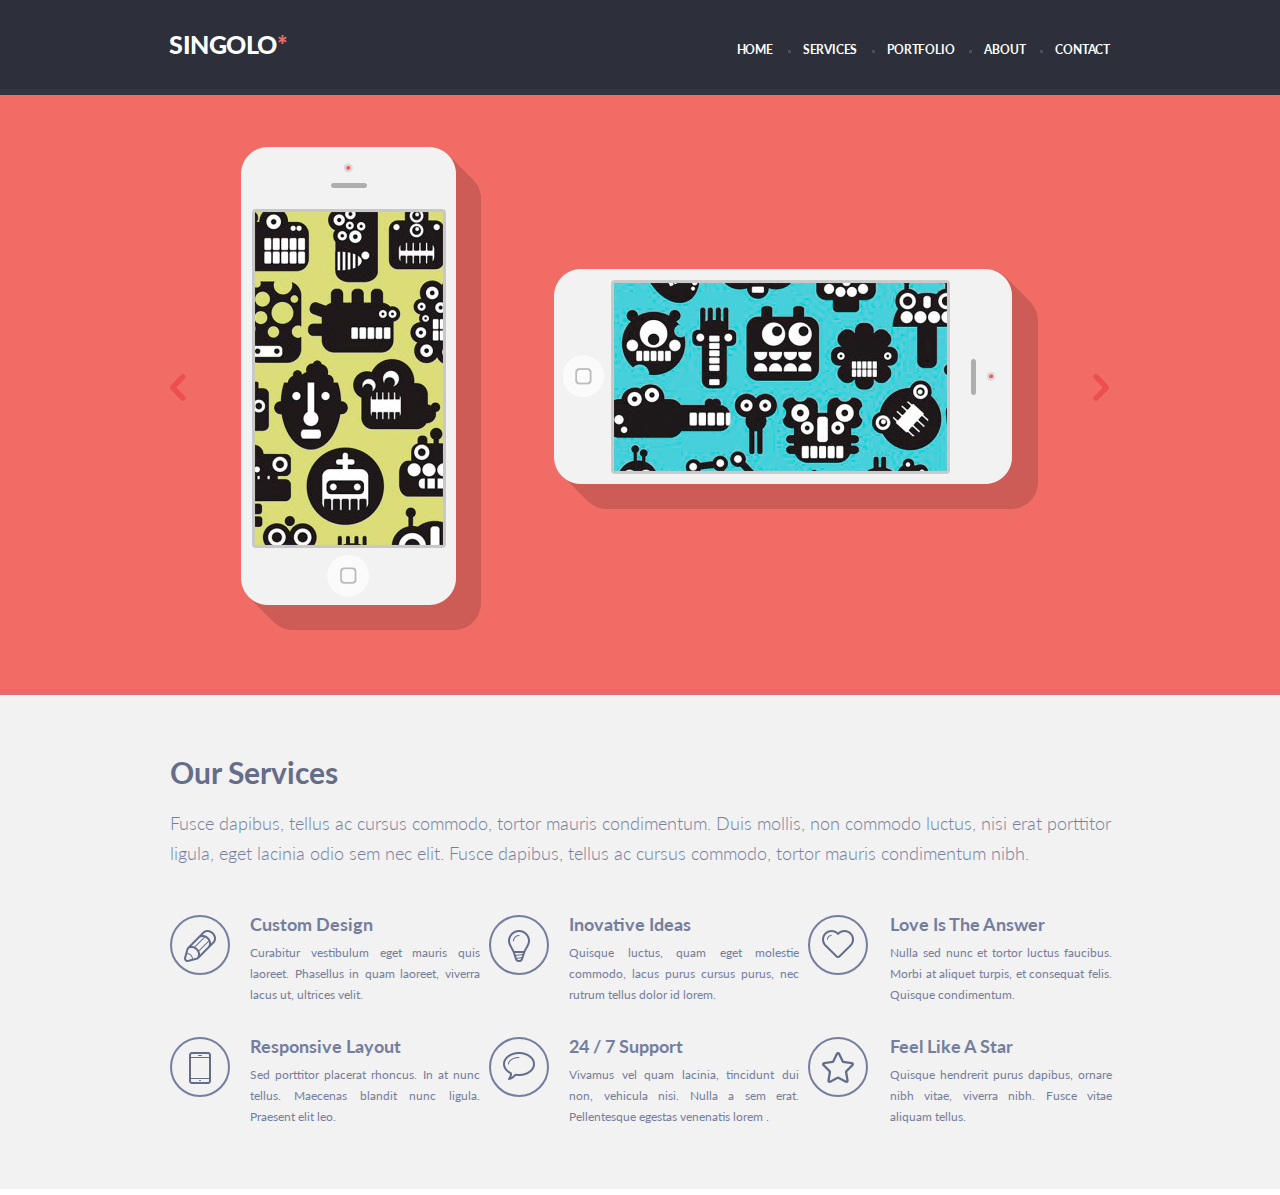
==== singolo1.html @ 79cb9944 "fix: rename files" ====
<!DOCTYPE html>
<html lang="en">

<head>
    <meta charset="UTF-8">
    <meta name="viewport" content="width=device-width, initial-scale=1.0">
    <title>Singolo. Part 1</title>
    <link rel="stylesheet" href="./singolo1.css">
</head>

<body>
    <header class="singolo__header">
        <div class="container">
            <a href="#" class="singolo__logo"><h1>SINGOLO</h1></a>
            <nav class="singolo__nav">
                <ul class="nav__list">
                    <li class="nav__item"><a class="nav__link" href="#">HOME</a></li>
                    <li class="nav__item"><a class="nav__link" href="#">SERVICES</a></li>
                    <li class="nav__item"><a class="nav__link" href="#">PORTFOLIO</a></li>
                    <li class="nav__item"><a class="nav__link" href="#">ABOUT</a></li>
                    <li class="nav__item"><a class="nav__link" href="#">CONTACT</a></li>
                </ul>
            </nav>
        </div>
    </header>

    <section class="singolo__slider">
        <div class="container">
            <ul class="slider__list">
                <li class="slider__item">
                    <img class="slider__img slider__img--left" src="./assets/img/iPhone Vertical.png" alt="">
                    <img class="slider__img slider__img--right" src="./assets/img/iPhone Horizontal.png" alt="">
                </li>

            </ul>
            <a href="#" class="slider__control slider__control--left"><img src="./assets/img/icons/btn-left.png" alt=""></a>
            <a href="#" class="slider__control slider__control--right"><img src="./assets/img/icons/btn-right.png" alt=""></a>
        </div>
    </section>
    <section class="singolo__services">
        <div class="container">
            <h2 class="services__title singalo__title"> Our Services</h2>
            <p class="services__description">Fusce dapibus, tellus ac cursus commodo, tortor mauris condimentum. Duis mollis, non commodo luctus, nisi erat porttitor ligula, eget lacinia odio sem nec elit. Fusce dapibus, tellus ac cursus commodo, tortor mauris condimentum nibh.</p>
            <ul class="services__list">
                <li class="services__item">
                    <figure>
                        <img src="./assets/img/icons/pen.png" alt="Custom Design">
                    </figure>
                    <h4 class="services__item-title">Custom Design</h4>
                    <span class="services__item-description">Curabitur vestibulum eget mauris quis laoreet. Phasellus in quam laoreet, viverra lacus ut, ultrices velit.</span>
                </li>
                <li class="services__item">
                    <figure>
                        <img src="./assets/img/icons/bulb.png" alt="Inovative Ideas">
                    </figure>
                    <h4 class="services__item-title">Inovative Ideas</h4>
                    <span class="services__item-description">Quisque luctus, quam eget molestie commodo, lacus purus cursus purus, nec rutrum tellus dolor id lorem.</span>
                </li>
                <li class="services__item">
                    <figure>
                        <img src="./assets/img/icons/heart.png" alt="Love Is The Answer">
                    </figure>
                    <h4 class="services__item-title">Love Is The Answer</h4>
                    <span class="services__item-description">Nulla sed nunc et tortor luctus faucibus. Morbi at aliquet turpis, et consequat felis. Quisque condimentum.</span>
                </li>
                <li class="services__item">
                    <figure>
                        <img src="./assets/img/icons/phone.png" alt="Responsive Layout">
                    </figure>
                    <h4  class="services__item-title">Responsive Layout</h4>
                    <span class="services__item-description">Sed porttitor placerat rhoncus. In at nunc tellus. Maecenas blandit nunc ligula. Praesent elit leo.</span>
                </li>
                <li class="services__item">
                    <figure>
                        <img src="./assets/img/icons/bubble.png" alt="24 / 7 Support">
                    </figure>
                    <h4 class="services__item-title">24 / 7 Support</h4>
                    <span class="services__item-description">Vivamus vel quam lacinia, tincidunt dui non, vehicula nisi. Nulla a sem erat. Pellentesque egestas venenatis lorem .</span>
                </li>
                <li class="services__item">
                    <figure>
                        <img src="./assets/img/icons/star.png" alt="Feel Like A Star">
                    </figure>
                    <h4 class="services__item-title">Feel Like A Star</h4>
                    <span class="services__item-description">Quisque hendrerit purus dapibus, ornare nibh vitae, viverra nibh. Fusce vitae aliquam tellus.</span>
                </li>
            </ul>
        </div>
    </section>

</body>

</html>
---- singolo1.css ----
@import url('https://fonts.googleapis.com/css?family=Lato:300,400,700,900&display=swap');

* {
    margin: 0;
    padding: 0;
    box-sizing: border-box;
    color: #767e9e;
    font-family: 'Lato', sans-serif;
    cursor: default;
}

body {
	display: flex;
    flex-direction: column;
}

.container {
    width: 1020px;
    margin: 0 auto;
    overflow: hidden;
}

.singolo__header {
    background: #2d303a;
    border-bottom: 6px solid #323746;
}

.singolo__header > .container {
    display: flex;
    align-items: center;
    padding: 29px 0px 30px 39px;
    justify-content: space-between;
}

.nav__list {
    display: flex;
    list-style: none;
    margin: 0;
    padding: 0;
    margin-right: 25px;
    margin-top: 7px;
}

.singolo__logo {
    text-decoration: none;
}

.singolo__logo h1 {
    font-size: 25px;
    color: white;
    text-decoration: none;
    font-weight: 900;
    letter-spacing: -0.5px;
    cursor: pointer;
    position: relative;
}

.singolo__logo h1::after {
    content: "*";
    color: #f06c64;
}

.nav__item a {
    font-size: 12px;
    color: white;
    text-decoration: none;
    padding: 15px;
    letter-spacing: -0.2px;
    cursor: pointer;
    font-weight: bold;
}

.nav__item {
    position: relative;
}

.nav__item:after {
    content: "";
    width: 3px;
    height: 3px;
    background: #494e62;
    position: absolute;
    left: 0;
    top: 12px;
}


.nav__item:first-child::after {
    display: none;
}

.services__title {
    font-size: 30px;
}

.services__list {
    display: flex;
    flex-wrap: wrap;
    list-style: none;
    padding: 0;
    margin-top: 23px;
    margin-left: 2px;
}

.services__item {
    width: 310px;
}

.singolo__slider {
    background: #f06c64;
    position: relative;
    border-bottom: 6px solid #ea676b;
}

.singolo__slider > .container {
    position: relative;
}

.slider__control {
    content: "";
    position: absolute;
    top: 261px;
    opacity: .7;
    transition: opacity 0.3s ease-in-out, transform 0.3s ease-in-out;
    display: block;
    padding: 18px;
}

.slider__control img:hover {
    cursor: pointer;
}

.slider__control:hover {
    opacity: 1;

    transform: scale(1.2);
    cursor: pointer;
}

.slider__control--left {
left: 22px;
}


.slider__control--right {
    right: 23px;
    }

.slider__list {
    list-style: none;
    margin: 0;
    padding: 0;
}

.slider__item {
    display: flex;
    align-items: center;
    justify-content: space-around;
    padding: 52px 76px 59px 75px;
}

.slider__img--left {
    width: 240px;
    height: 483px;
}

.slider__img--right {
    width: 484px;
    height: 240px;
}

.services__item {
    position: relative;
    padding-left: 80px;
    margin-right: 9px;
    margin-bottom: 30px;
}

.services__item:nth-child(3n) {
    margin-right: 0;
    width: 304px;
    padding-left: 82px;
}

.services__item figure {
    position: absolute;
    left: 0;
    width: 60px;
    height: 60px;
    border-radius: 50%;
    border: 2px solid;
    text-align: center;
    padding-top: 13px;
    margin-top: 2px;
}

.singolo__services {
    background: #f2f2f2;
    padding-top: 59px;
    padding-bottom: 32px;
    border-bottom: 6px solid #ffffff;
}

.services__title {
    font-size: 30px;
    margin-left: 2px;
    font-weight: bold;
    color: #666d89;
}

.singolo__services > .container {
    padding: 0 38px;
}

.services__description {
    padding-top: 18px;
    padding-left: 2px;
    padding-bottom: 22px;
    font-size: 18px;
    font-weight: 300;
    line-height: 30px;
}

.services__item-title {
    font-size: 18px;
    font-weight: 700;
}

.services__item-description {
    font-weight: 400;
    font-size: 12px;
    line-height: 21px;
    padding-top: 7px;
    display: block;
    text-align: justify;
}


.nav__link:hover {
    color: #f06c64;
    transition: 0.7s;  
}

.services__list:hover > .services__item {
    opacity: 0.3s;
    transition: opacity 0.3s ease-in-out, transform 0.3s ease-in-out;  
}
    
.services__list:hover > .services__item:hover {
    opacity: 1.0;
    transform: scale(1.02);  
  }
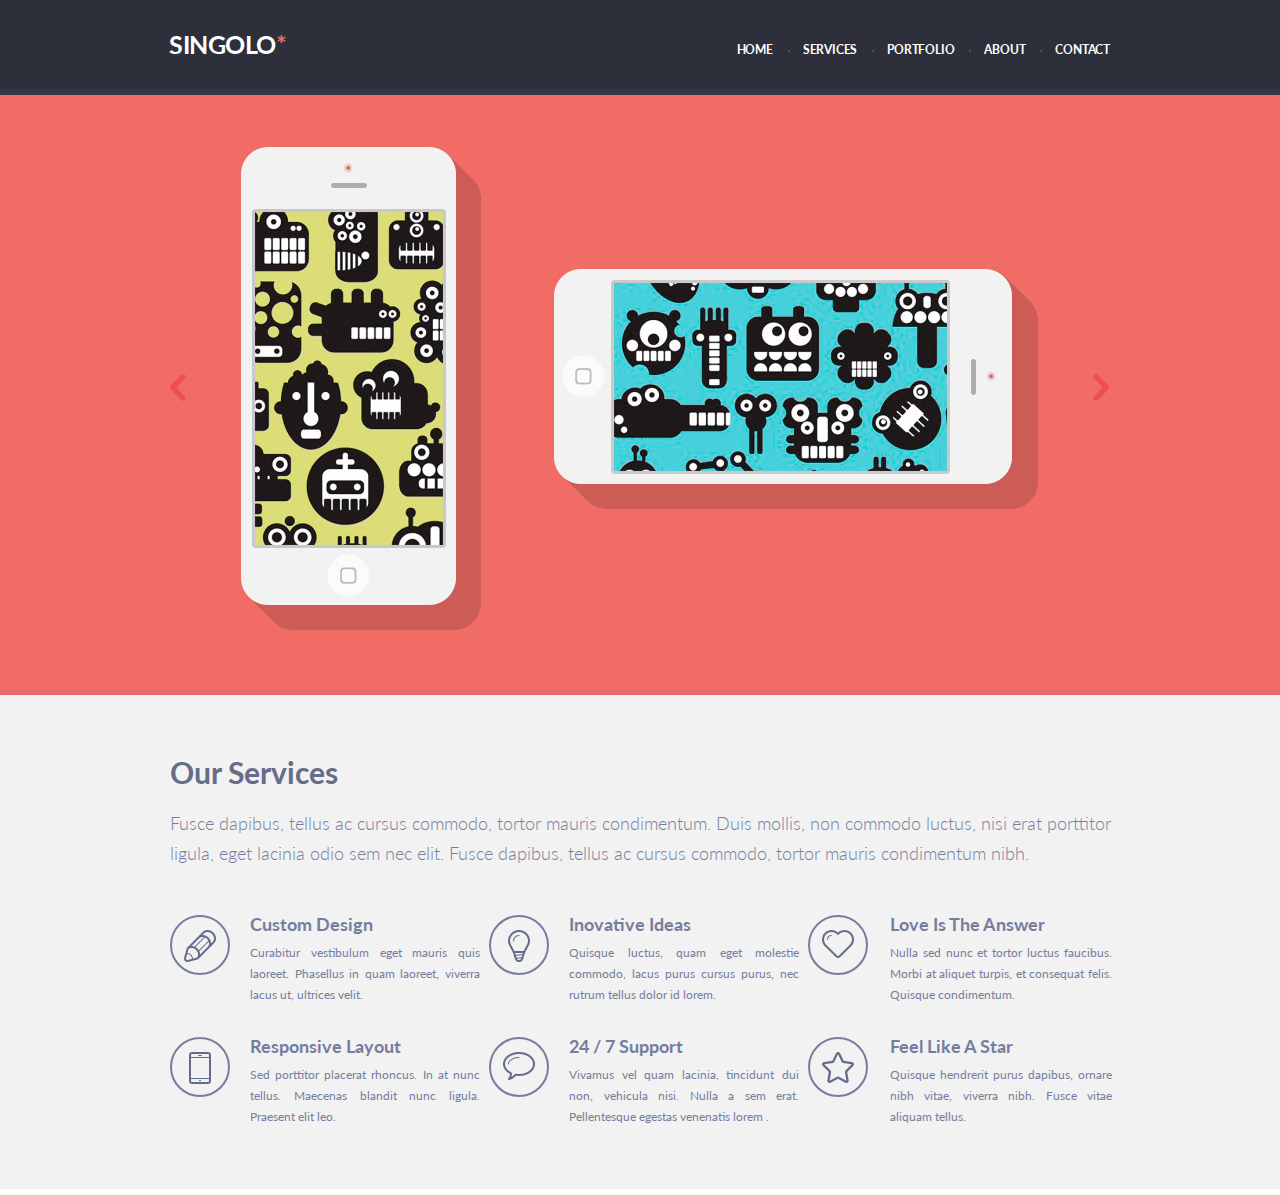
==== commit 94c4c39a: "fix: change change links to picturesÐ" ====
--- a/singolo1.html
+++ b/singolo1.html
@@ -28,8 +28,8 @@
         <div class="container">
             <ul class="slider__list">
                 <li class="slider__item">
-                    <img class="slider__img slider__img--left" src="./assets/img/iPhone Vertical.png" alt="">
-                    <img class="slider__img slider__img--right" src="./assets/img/iPhone Horizontal.png" alt="">
+                    <img class="slider__img slider__img--left" src="assets/img/iPhoneVertical.png" alt="">
+                    <img class="slider__img slider__img--right" src="assets/img/iPhoneHorizontal.png" alt="">
                 </li>
 
             </ul>
--- a/singolo1.css
+++ b/singolo1.css
@@ -49,7 +49,6 @@
     font-size: 25px;
     color: white;
     text-decoration: none;
-    font-weight: 900;
     letter-spacing: -0.5px;
     cursor: pointer;
     position: relative;
@@ -76,8 +75,8 @@
 
 .nav__item:after {
     content: "";
-    width: 3px;
-    height: 3px;
+    width: 2px;
+    height: 2px;
     background: #494e62;
     position: absolute;
     left: 0;
